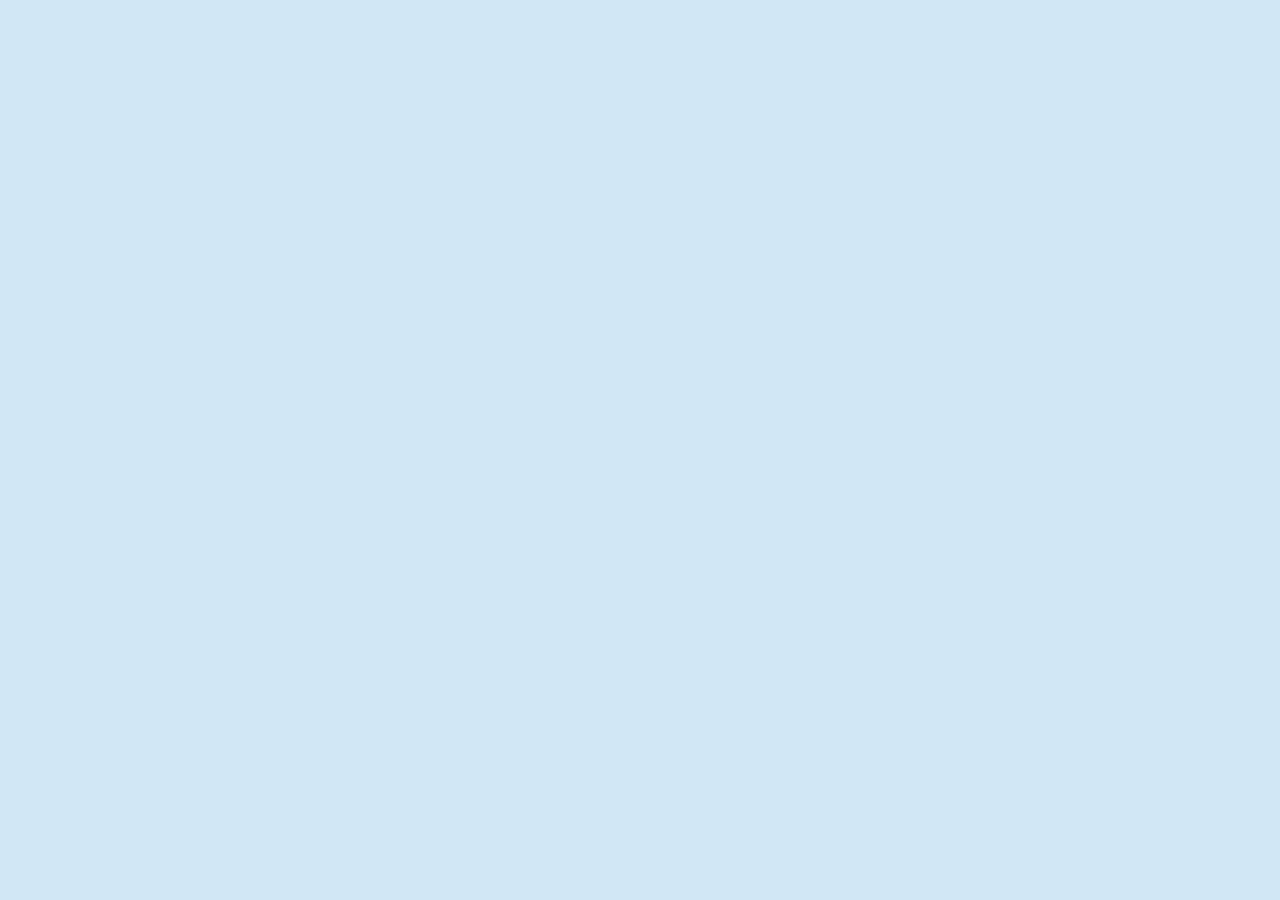
==== game.html @ c02a671d "creates directory structure adds files and creates the home page." ====
<!DOCTYPE html>
<html lang="en">

<head>
    <meta charset="UTF-8">
    <meta name="viewport" content="width=device-width, initial-scale=1.0">
    <link rel="stylesheet" href="./css/styles.css">
    <title>Document</title>
</head>

<body>
    <div class="home-container">

    </div>
</body>

</html>
---- css/styles.css ----
* {
    margin: 0;
    background-color: #cfe7f3;
}

.home-container {
    display: flex;
    flex-direction: column;
    justify-content: center;
    align-items: center;
    height: 100vh;
}

.home-text {
    font-size: xx-large;
    font-weight: bolder;
    color: #1ea5b4;
}

.start-game-btn {
    display: flex;
    justify-content: center;
    align-items: center;
    height: 3vh;
    width: 7vw;
    margin: 15px;
    border: 1px solid rgb(71, 134, 230);
    border-radius: 3px;
    background-color: aliceblue;
    text-decoration: none;
}
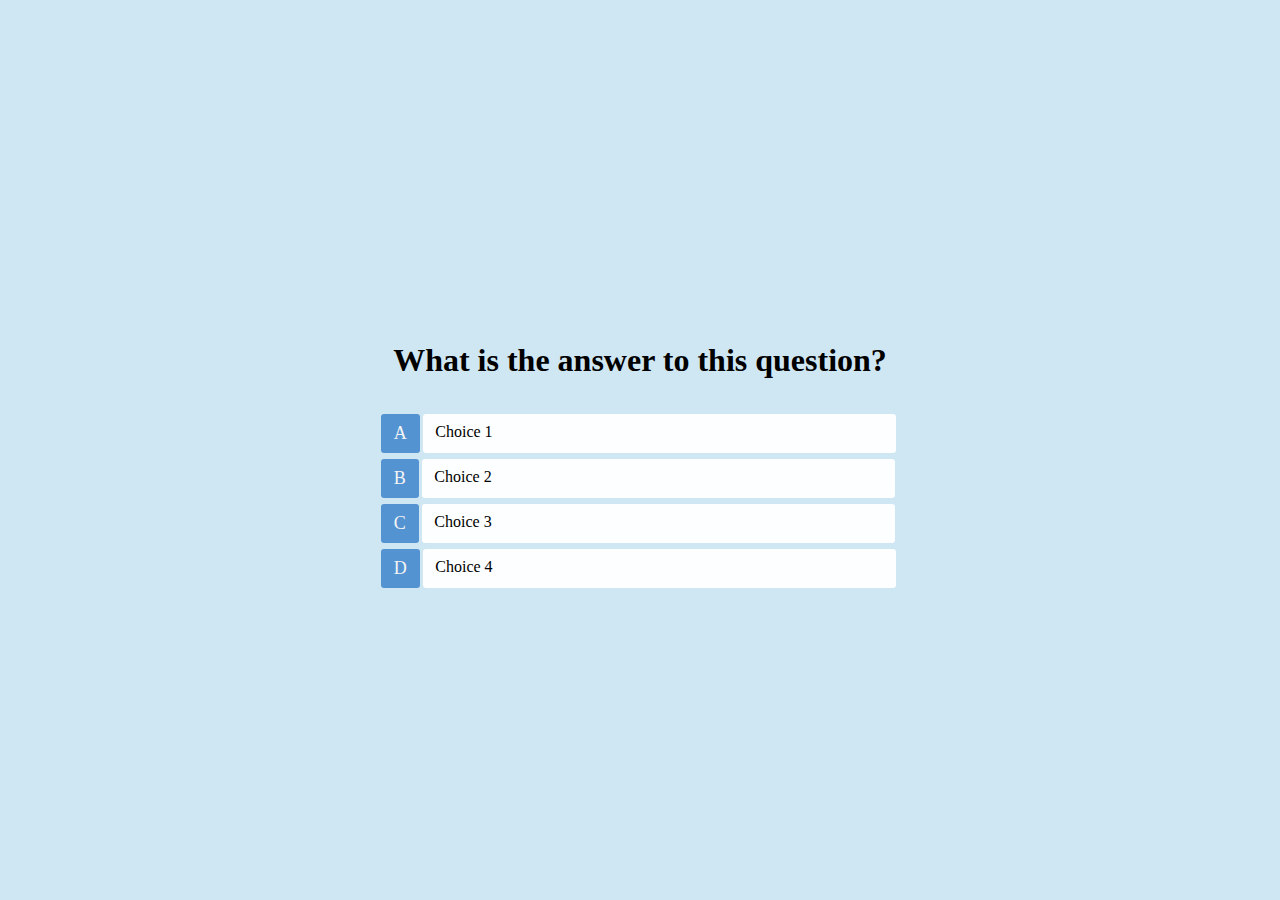
==== commit fa2fed06: "adds html and css for game questions and options." ====
--- a/game.html
+++ b/game.html
@@ -10,7 +10,26 @@
 
 <body>
     <div class="home-container">
+        <p class="curr-question">What is the answer to this question?</p>
 
+        <div class="choices-list">
+            <div class="choices choice-1">
+                <p class="option">A</p>
+                <p class="choice">Choice 1</p>
+            </div>
+            <div class="choices choice-2">
+                <p class="option">B</p>
+                <p class="choice">Choice 2</p>
+            </div>
+            <div class="choices choice-3">
+                <p class="option">C</p>
+                <p class="choice">Choice 3</p>
+            </div>
+            <div class="choices choice-4">
+                <p class="option">D</p>
+                <p class="choice">Choice 4</p>
+            </div>
+        </div>
     </div>
 </body>
 
--- a/css/styles.css
+++ b/css/styles.css
@@ -1,6 +1,7 @@
-* {
+body {
     margin: 0;
     background-color: #cfe7f3;
+
 }
 
 .home-container {
@@ -21,11 +22,61 @@
     display: flex;
     justify-content: center;
     align-items: center;
-    height: 3vh;
-    width: 7vw;
+    height: 30px;
+    width: 100px;
     margin: 15px;
     border: 1px solid rgb(71, 134, 230);
     border-radius: 3px;
     background-color: aliceblue;
     text-decoration: none;
+}
+
+/* Game.html */
+
+.curr-question {
+    display: flex;
+    justify-content: center;
+    align-items: center;
+    max-width: 50vw;
+    flex-wrap: wrap;
+    font-size: xx-large;
+    font-weight: bolder;
+    color: black;
+}
+
+.choices {
+    display: flex;
+}
+
+.choices:hover, .start-game-btn:hover{
+    background-color: #65cfdb;
+    box-shadow: 1px 2px 10px 5px #65cfdb;
+    border-radius: 3px;
+}
+
+.option {
+    min-height: auto;
+    min-width: auto;
+    padding: 1vh 1vw;
+    margin: 3px 0 3px 0;
+    border-radius: 3px;
+    background-color: rgb(84, 147, 209);
+    color: whitesmoke;
+    display: flex;
+    justify-content: center;
+    align-items: center;
+    font-size: large
+}
+
+.choice {
+    min-height: auto;
+    min-width: auto;
+    width: 35vw;
+    margin: 3px;
+    padding: 1vh 1vw;
+    border: 1px solid rgb(18, 23, 32);
+    border-style: none;
+    border-radius: 3px;
+    background-color: rgb(253, 254, 255);
+    overflow-wrap: break-word;
 }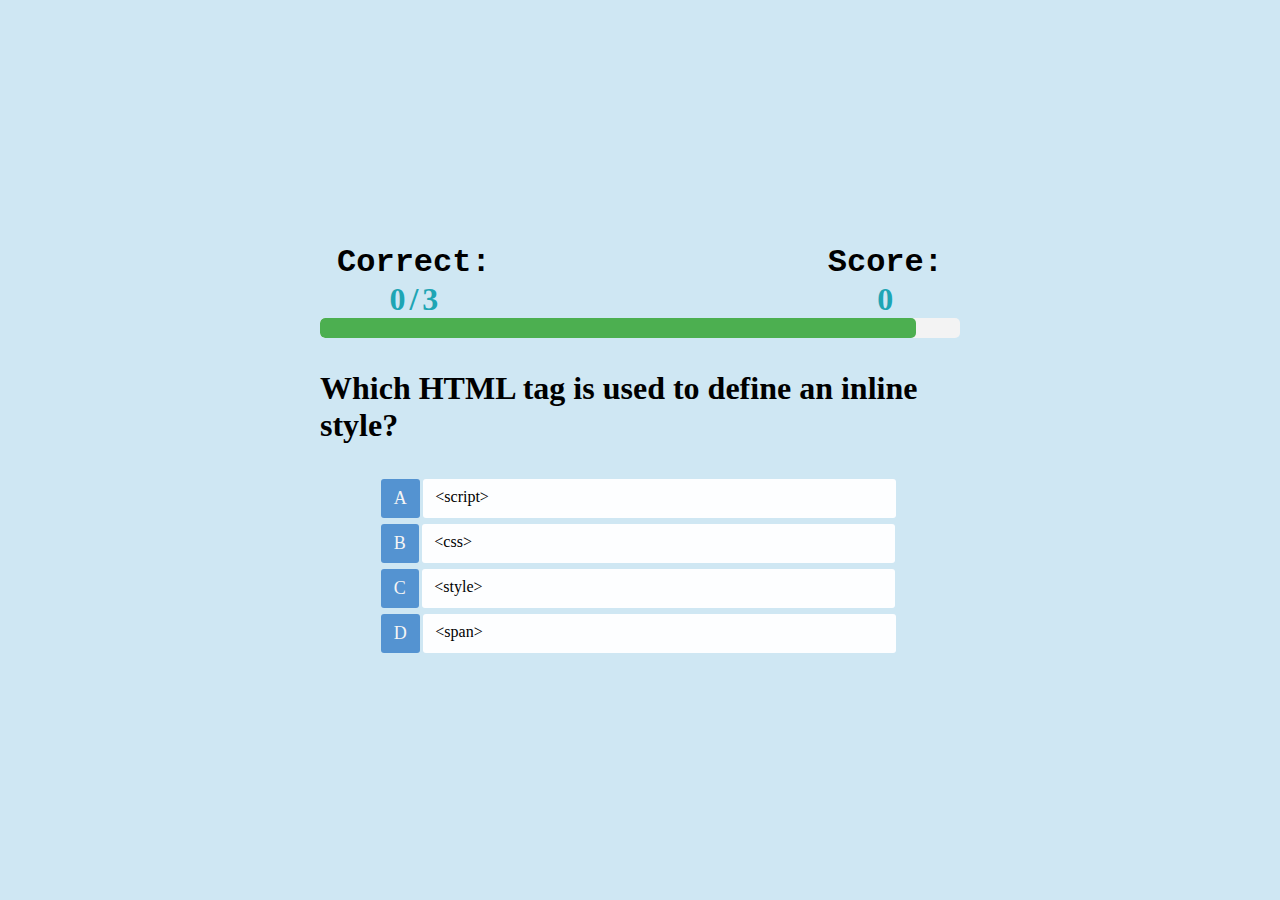
==== commit eb51bdf3: "adds time and head-section for displaying correct answers and current score." ====
--- a/game.html
+++ b/game.html
@@ -10,27 +10,48 @@
 
 <body>
     <div class="home-container">
-        <p class="curr-question">What is the answer to this question?</p>
+
+        <div class="head-section">
+            <div class="corr-cont">
+                <p class="corr-text">Correct:</p>
+                <div class="fraction">
+                    <span class="correct-ans home-text"></span>
+                    <span class="home-text">/</span>
+                    <span class="total-qns home-text"></span>
+                </div>
+            </div>
+            <div class="score">
+                <p class="score-text corr-text">Score:</p>
+                <span class="score-info home-text"></span>
+            </div>
+
+        </div>
+
+        <div class="time-container">
+            <div class="time-bar" id="time-bar"></div>
+        </div>
+        <p class="curr-question"></p>
 
         <div class="choices-list">
-            <div class="choices choice-1">
+            <div class="choices">
                 <p class="option">A</p>
-                <p class="choice">Choice 1</p>
+                <p id="1" class="choice"></p>
             </div>
-            <div class="choices choice-2">
+            <div class="choices">
                 <p class="option">B</p>
-                <p class="choice">Choice 2</p>
+                <p id="2" class="choice"></p>
             </div>
-            <div class="choices choice-3">
+            <div class="choices">
                 <p class="option">C</p>
-                <p class="choice">Choice 3</p>
+                <p id="3" class="choice"></p>
             </div>
-            <div class="choices choice-4">
+            <div class="choices">
                 <p class="option">D</p>
-                <p class="choice">Choice 4</p>
+                <p id="4" class="choice"></p>
             </div>
         </div>
     </div>
 </body>
+<script src="./js/game.js"></script>
 
 </html>--- a/css/styles.css
+++ b/css/styles.css
@@ -48,7 +48,8 @@
     display: flex;
 }
 
-.choices:hover, .start-game-btn:hover{
+.choices:hover,
+.start-game-btn:hover {
     background-color: #65cfdb;
     box-shadow: 1px 2px 10px 5px #65cfdb;
     border-radius: 3px;
@@ -79,4 +80,52 @@
     border-radius: 3px;
     background-color: rgb(253, 254, 255);
     overflow-wrap: break-word;
+}
+
+.correct {
+    background-color: green;
+}
+
+.wrong {
+    background-color: red;
+}
+
+.time-container {
+    width: 50%;
+    background-color: #f3f3f3;
+    border-radius: 5px;
+    overflow: hidden;
+}
+
+.time-bar {
+    height: 20px;
+    width: 0%;
+    background-color: #4caf50;
+    text-align: center;
+    color: white;
+    border-radius: 5px;
+}
+
+.corr-text{
+    font-family: 'Courier New', Courier, monospace;
+    margin: 0;
+    padding: 0;
+    font-size: xx-large;
+    font-weight: bolder;
+    color: black;
+}
+
+.head-section{
+    min-height: fit-content;
+    width: 100%;
+    display: flex;
+    justify-content: space-evenly;
+    align-items: center;
+}
+
+.score, .corr-cont{
+    display: flex;
+    flex-direction: column;
+    align-items: center;
+    justify-content: center;
 }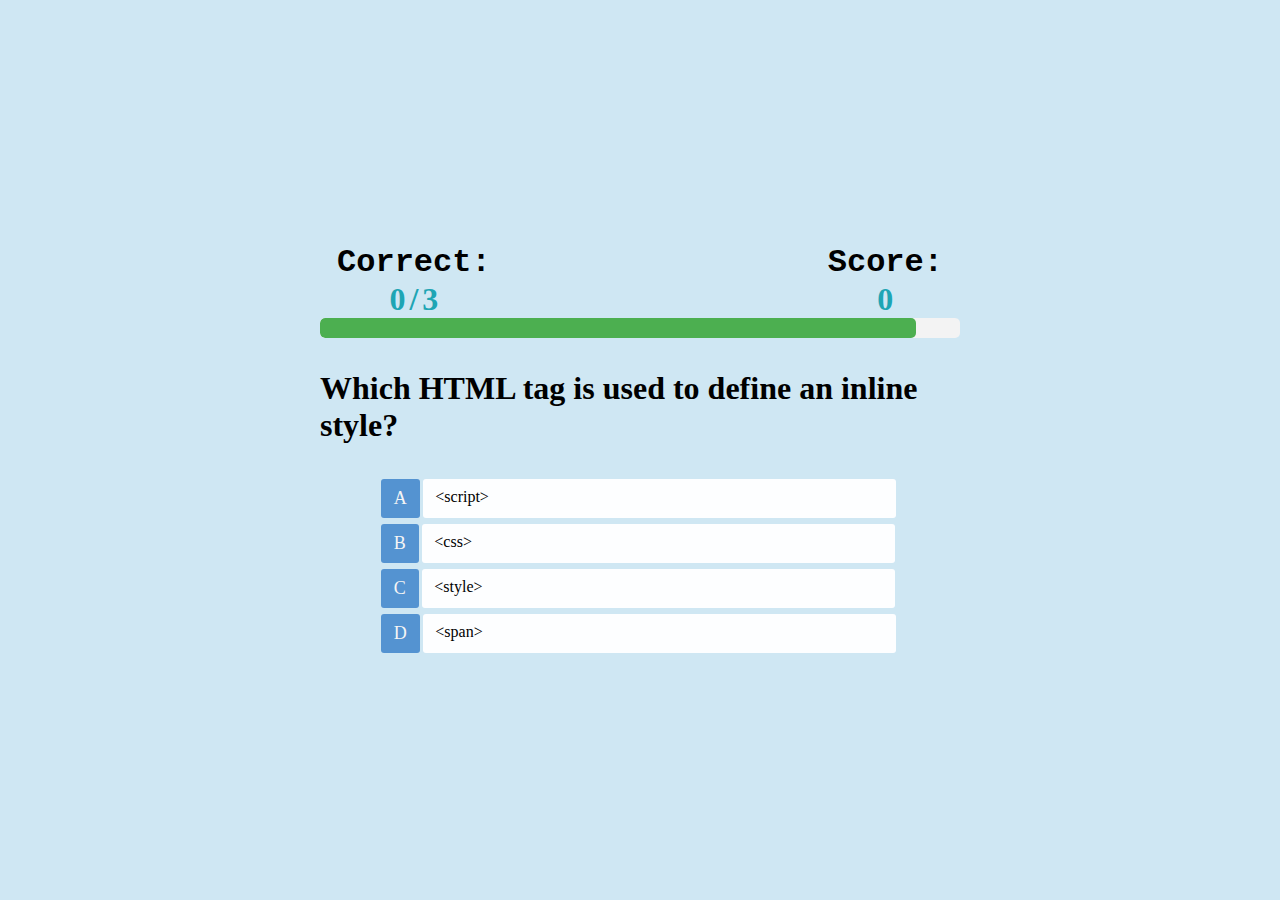
==== commit 8f233d95: "adds routing to score and displaying score." ====
--- a/game.html
+++ b/game.html
@@ -5,7 +5,7 @@
     <meta charset="UTF-8">
     <meta name="viewport" content="width=device-width, initial-scale=1.0">
     <link rel="stylesheet" href="./css/styles.css">
-    <title>Document</title>
+    <title>quizzler</title>
 </head>
 
 <body>
--- a/css/styles.css
+++ b/css/styles.css
@@ -102,7 +102,6 @@
     width: 0%;
     background-color: #4caf50;
     text-align: center;
-    color: white;
     border-radius: 5px;
 }
 
